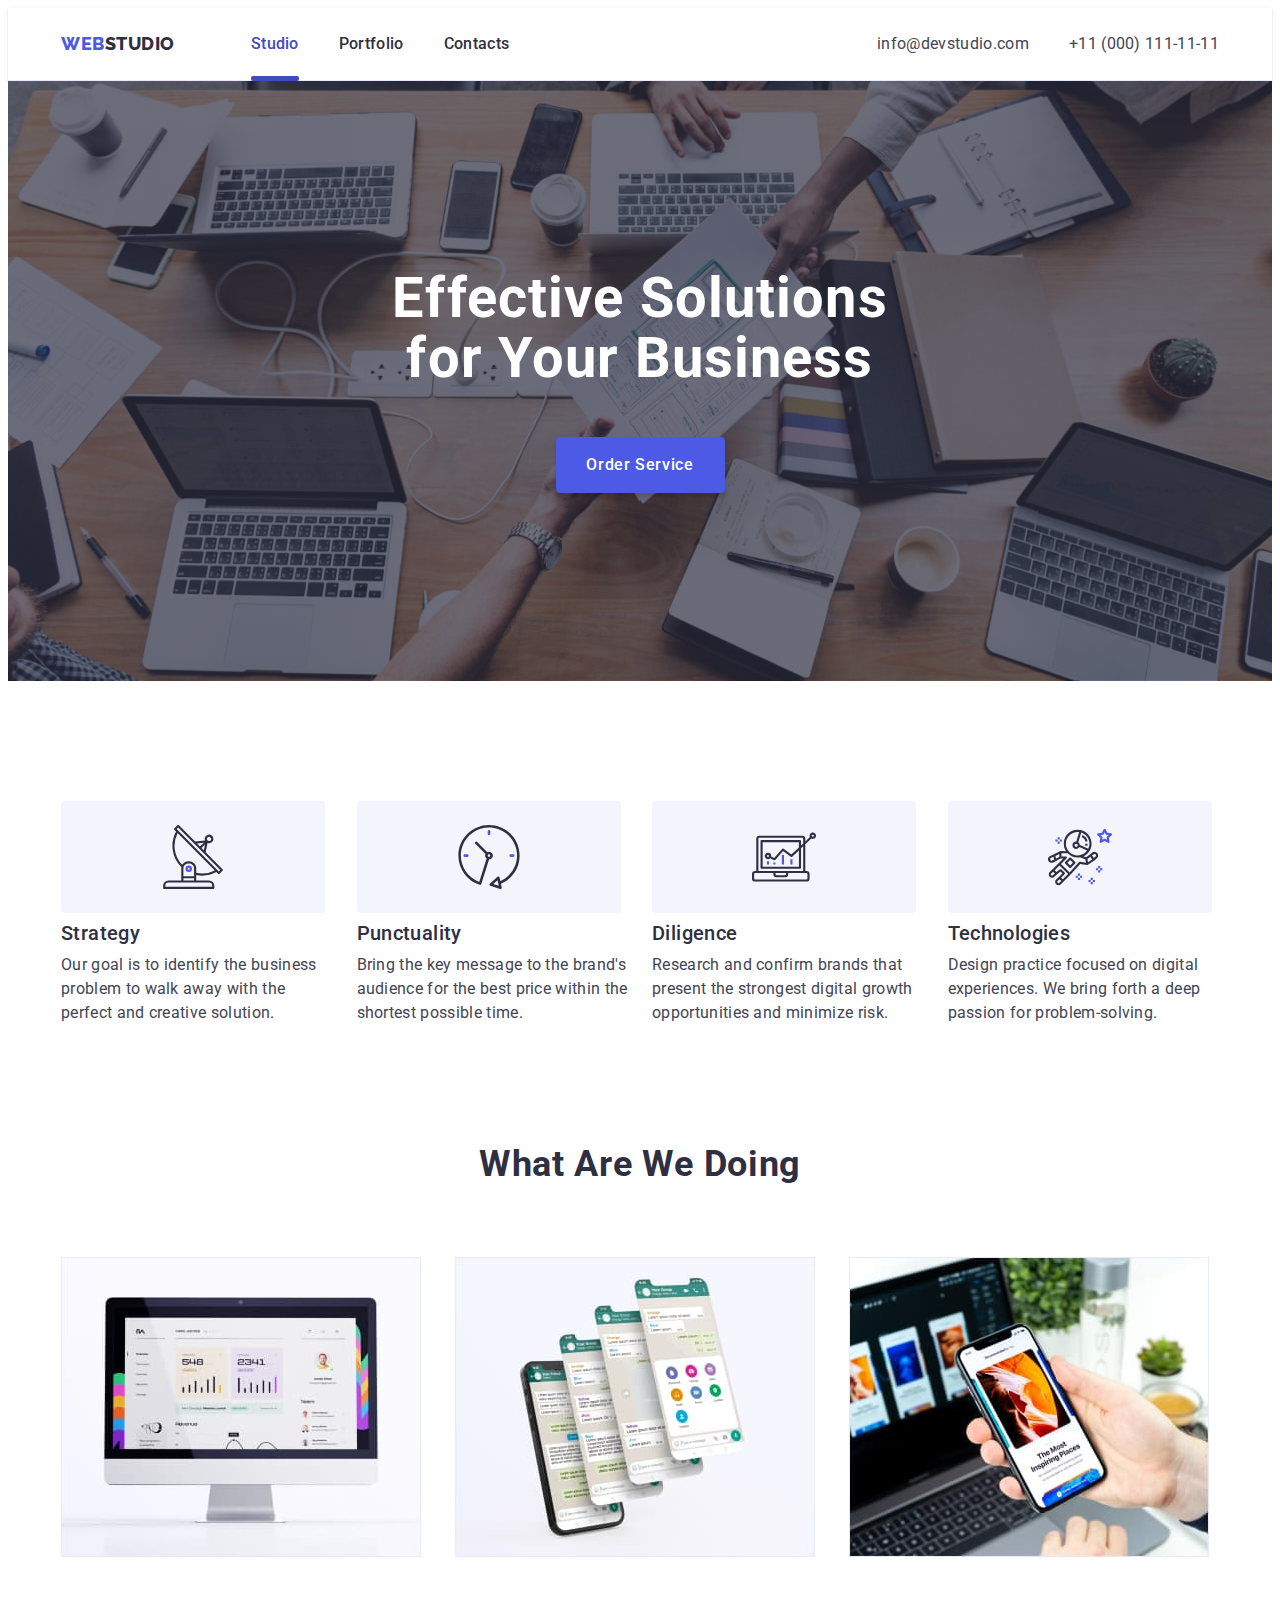
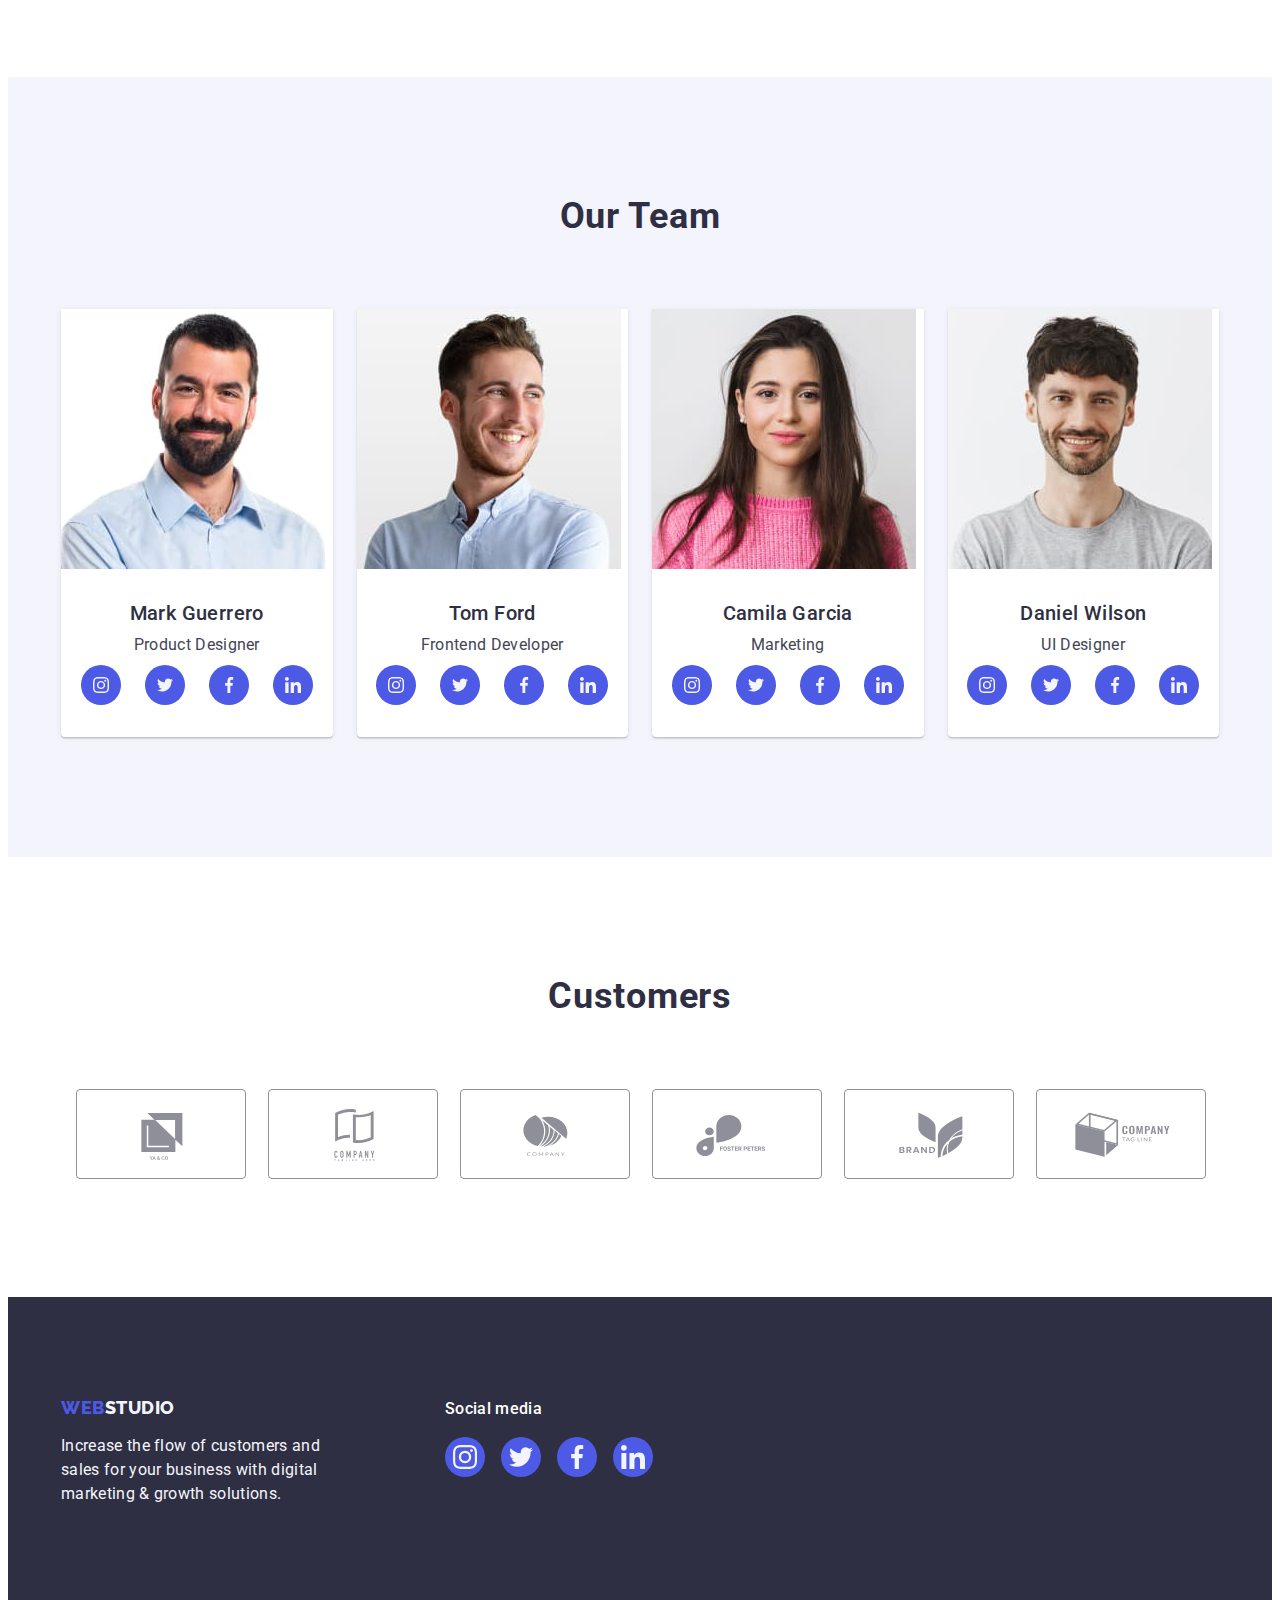
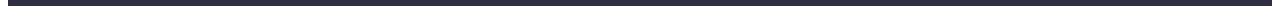
==== index.html @ 17bde612 "Initial commit" ====
<!DOCTYPE html>
<html lang="en">
  <head>
    <meta charset="UTF-8" />
    <meta http-equiv="X-UA-Compatible" content="IE=edge" />
    <meta name="viewport" content="width=device-width, initial-scale=1.0" />
    <title>WebStudio</title>
    <link rel="preconnect" href="https://fonts.googleapis.com" />
    <link rel="preconnect" href="https://fonts.gstatic.com" crossorigin />
    <link
      href="https://fonts.googleapis.com/css2?family=Raleway:wght@800&family=Roboto:wght@400;500;700;900&display=swap"
      rel="stylesheet"
    />
    <link
      rel="stylesheet"
      href="https://cdnjs.cloudflare.com/ajax/libs/modern-normalize/1.1.0/modern-normalize.min.css"
      integrity="sha512-wpPYUAdjBVSE4KJnH1VR1HeZfpl1ub8YT/NKx4PuQ5NmX2tKuGu6U/JRp5y+Y8XG2tV+wKQpNHVUX03MfMFn9Q=="
      crossorigin="anonymous"
      referrerpolicy="no-referrer"
    />
    <link rel="stylesheet" href="./css/styles.css" />
  </head>
  <body>
    <header>
      <div class="header-container container">
        <a class="logo link" href="./index.html"
          >Web<span class="part-header-logo">Studio</span></a
        >
        <nav class="header-navigation">
          <ul class="header-list list">
            <li class="header-item">
              <a class="header-link link current" href="./index.html">Studio</a>
            </li>
            <li class="header-item">
              <a class="header-link link" href="./portfolio.html">Portfolio</a>
            </li>
            <li class="header-item">
              <a class="header-link link" href="">Contacts</a>
            </li>
          </ul>
        </nav>
        <address class="address">
          <ul class="header-address-list list">
            <li class="header-address-item">
              <a
                class="header-address-link link"
                href="mailto:info@devstudio.com"
                >info@devstudio.com</a
              >
            </li>
            <li class="header-address-item">
              <a class="header-address-link link" href="tel:+110001111111"
                >+11 (000) 111-11-11</a
              >
            </li>
          </ul>
        </address>
      </div>
    </header>
    <main>
      <section class="hero">
        <div class="container">
          <h1 class="hero-title">Effective Solutions for Your Business</h1>
          <button class="hero-btn" data-modal-open type="button">
            Order Service
          </button>
        </div>
      </section>
      <section class="advantages">
        <!-- hidden h2 -->

        <h2 class="advantages visually-hidden">Our advantages</h2>
        <div class="container">
          <ul class="advantages-list list">
            <li class="advantages-item">
              <div class="advantages-logo">
                <svg class="team-soc-icon" width="64" height="64">
                  <use href="./images/icons.svg#icon-antenna"></use>
                </svg>
              </div>
              <h3 class="advantages-subtitle">Strategy</h3>
              <p class="advantages-text">
                Our goal is to identify the business problem to walk away with
                the perfect and creative solution.
              </p>
            </li>
            <li class="advantages-item">
              <div class="advantages-logo">
                <svg class="team-soc-icon" width="64" height="64">
                  <use href="./images/icons.svg#icon-clock"></use>
                </svg>
              </div>
              <h3 class="advantages-subtitle">Punctuality</h3>
              <p class="advantages-text">
                Bring the key message to the brand's audience for the best price
                within the shortest possible time.
              </p>
            </li>
            <li class="advantages-item">
              <div class="advantages-logo">
                <svg class="team-soc-icon" width="64" height="64">
                  <use href="./images/icons.svg#icon-diagram"></use>
                </svg>
              </div>
              <h3 class="advantages-subtitle">Diligence</h3>
              <p class="advantages-text">
                Research and confirm brands that present the strongest digital
                growth opportunities and minimize risk.
              </p>
            </li>
            <li class="advantages-item">
              <div class="advantages-logo">
                <svg class="team-soc-icon" width="64" height="64">
                  <use href="./images/icons.svg#icon-astronaut"></use>
                </svg>
              </div>
              <h3 class="advantages-subtitle">Technologies</h3>
              <p class="advantages-text">
                Design practice focused on digital experiences. We bring forth a
                deep passion for problem-solving.
              </p>
            </li>
          </ul>
        </div>
      </section>
      <section class="work">
        <div class="container">
          <h2 class="work-title">What are we doing</h2>
          <ul class="work-list list">
            <li class="work-item">
              <img
                src="./images/desctop.jpg"
                alt="Website layout"
                width="360"
                height="300"
              />
            </li>
            <li class="work-item">
              <img
                src="./images/app-phone.jpg"
                alt="Development of mobile app"
                width="360"
                height="300"
              />
            </li>
            <li class="work-item">
              <img
                src="./images/phone-in-hand.jpg"
                alt="Design"
                width="360"
                height="300"
              />
            </li>
          </ul>
        </div>
      </section>
      <section class="team">
        <div class="container">
          <h2 class="team-title">Our Team</h2>
          <ul class="team-list list">
            <li class="team-item">
              <img
                src="./images/mark-guerrero.jpg"
                alt="Picture Mark Guerrero"
                width="264"
                height="260"
              />
              <div class="team-card-item">
                <h3 class="team-subtitle">Mark Guerrero</h3>
                <p class="team-text">Product Designer</p>
                <ul class="team-soc-list list">
                  <li class="team-soc-item">
                    <a href="" class="team-soc-link link">
                      <svg class="team-soc-icon" width="16" height="16">
                        <use href="./images/icons.svg#icon-instagram"></use>
                      </svg>
                    </a>
                  </li>
                  <li class="team-soc-item">
                    <a href="" class="team-soc-link link">
                      <svg class="team-soc-icon" width="16" height="16">
                        <use href="./images/icons.svg#icon-twitter"></use>
                      </svg>
                    </a>
                  </li>
                  <li class="team-soc-item">
                    <a href="" class="team-soc-link link">
                      <svg class="team-soc-icon" width="16" height="16">
                        <use href="./images/icons.svg#icon-facebook"></use>
                      </svg>
                    </a>
                  </li>
                  <li class="team-soc-item">
                    <a href="" class="team-soc-link link">
                      <svg class="team-soc-icon" width="16" height="16">
                        <use href="./images/icons.svg#icon-linkedin"></use>
                      </svg>
                    </a>
                  </li>
                </ul>
              </div>
            </li>
            <li class="team-item">
              <img
                src="./images/tom-ford.jpg"
                alt="Picture Tom Ford"
                width="264"
                height="260"
              />
              <div class="team-card-item">
                <h3 class="team-subtitle">Tom Ford</h3>
                <p class="team-text">Frontend Developer</p>
                <ul class="team-soc-list list">
                  <li class="team-soc-item">
                    <a href="" class="team-soc-link link">
                      <svg class="team-soc-icon" width="16" height="16">
                        <use href="./images/icons.svg#icon-instagram"></use>
                      </svg>
                    </a>
                  </li>
                  <li class="team-soc-item">
                    <a href="" class="team-soc-link link">
                      <svg class="team-soc-icon" width="16" height="16">
                        <use href="./images/icons.svg#icon-twitter"></use>
                      </svg>
                    </a>
                  </li>
                  <li class="team-soc-item">
                    <a href="" class="team-soc-link link">
                      <svg class="team-soc-icon" width="16" height="16">
                        <use href="./images/icons.svg#icon-facebook"></use>
                      </svg>
                    </a>
                  </li>
                  <li class="team-soc-item">
                    <a href="" class="team-soc-link link">
                      <svg class="team-soc-icon" width="16" height="16">
                        <use href="./images/icons.svg#icon-linkedin"></use>
                      </svg>
                    </a>
                  </li>
                </ul>
              </div>
            </li>
            <li class="team-item">
              <img
                src="./images/camila-garcia.jpg"
                alt="Picture Camila Garcia"
                width="264"
                height="260"
              />
              <div class="team-card-item">
                <h3 class="team-subtitle">Camila Garcia</h3>
                <p class="team-text">Marketing</p>
                <ul class="team-soc-list list">
                  <li class="team-soc-item">
                    <a href="" class="team-soc-link link">
                      <svg class="team-soc-icon" width="16" height="16">
                        <use href="./images/icons.svg#icon-instagram"></use>
                      </svg>
                    </a>
                  </li>
                  <li class="team-soc-item">
                    <a href="" class="team-soc-link link">
                      <svg class="team-soc-icon" width="16" height="16">
                        <use href="./images/icons.svg#icon-twitter"></use>
                      </svg>
                    </a>
                  </li>
                  <li class="team-soc-item">
                    <a href="" class="team-soc-link link">
                      <svg class="team-soc-icon" width="16" height="16">
                        <use href="./images/icons.svg#icon-facebook"></use>
                      </svg>
                    </a>
                  </li>
                  <li class="team-soc-item">
                    <a href="" class="team-soc-link link">
                      <svg class="team-soc-icon" width="16" height="16">
                        <use href="./images/icons.svg#icon-linkedin"></use>
                      </svg>
                    </a>
                  </li>
                </ul>
              </div>
            </li>
            <li class="team-item">
              <img
                src="./images/daniel-wilson.jpg"
                alt="Picture Daniel Wilson"
                width="264"
                height="260"
              />
              <div class="team-card-item">
                <h3 class="team-subtitle">Daniel Wilson</h3>
                <p class="team-text">UI Designer</p>
                <ul class="team-soc-list list">
                  <li class="team-soc-item">
                    <a href="" class="team-soc-link link">
                      <svg class="team-soc-icon" width="16" height="16">
                        <use href="./images/icons.svg#icon-instagram"></use>
                      </svg>
                    </a>
                  </li>
                  <li class="team-soc-item">
                    <a href="" class="team-soc-link link">
                      <svg class="team-soc-icon" width="16" height="16">
                        <use href="./images/icons.svg#icon-twitter"></use>
                      </svg>
                    </a>
                  </li>
                  <li class="team-soc-item">
                    <a href="" class="team-soc-link link">
                      <svg class="team-soc-icon" width="16" height="16">
                        <use href="./images/icons.svg#icon-facebook"></use>
                      </svg>
                    </a>
                  </li>
                  <li class="team-soc-item">
                    <a href="" class="team-soc-link link">
                      <svg class="team-soc-icon" width="16" height="16">
                        <use href="./images/icons.svg#icon-linkedin"></use>
                      </svg>
                    </a>
                  </li>
                </ul>
              </div>
            </li>
          </ul>
        </div>
      </section>
      <section class="customers">
        <div class="container">
          <h2 class="customers-title">Customers</h2>
          <ul class="customers-list list">
            <li class="customers-item">
              <a class="customers-link link" href="">
                <svg class="customers-icon" width="104" height="56">
                  <use href="./images/icons.svg#icon-ya-co"></use>
                </svg>
              </a>
            </li>
            <li class="customers-item">
              <a class="customers-link link" href="">
                <svg class="customers-icon" width="104" height="56">
                  <use href="./images/icons.svg#icon-tagline-here"></use>
                </svg>
              </a>
            </li>
            <li class="customers-item">
              <a class="customers-link link" href="">
                <svg class="customers-icon" width="104" height="56">
                  <use href="./images/icons.svg#icon-company"></use>
                </svg>
              </a>
            </li>
            <li class="customers-item">
              <a class="customers-link link" href="">
                <svg class="customers-icon" width="104" height="56">
                  <use href="./images/icons.svg#icon-foster-peters"></use>
                </svg>
              </a>
            </li>
            <li class="customers-item">
              <a class="customers-link link" href="">
                <svg class="customers-icon" width="104" height="56">
                  <use href="./images/icons.svg#icon-brand"></use>
                </svg>
              </a>
            </li>
            <li class="customers-item">
              <a class="customers-link link" href="">
                <svg class="customers-icon" width="104" height="56">
                  <use href="./images/icons.svg#icon-tag-line"></use>
                </svg>
              </a>
            </li>
          </ul>
        </div>
      </section>
    </main>
    <footer class="footer">
      <div class="footer-container container">
        <div>
          <a class="logo link" href="./index.html"
            >Web<span class="part-footer-logo">Studio</span></a
          >
          <p class="footer-text">
            Increase the flow of customers and sales for your business with
            digital marketing & growth solutions.
          </p>
        </div>
        <div>
          <p class="footer-soc-text">Social media</p>
          <ul class="footer-soc-list list">
            <li class="footer-soc-item">
              <a class="footer-soc-link link" href="">
                <svg class="team-soc-icon" width="24" height="24">
                  <use href="./images/icons.svg#icon-instagram"></use>
                </svg>
              </a>
            </li>
            <li class="footer-soc-item">
              <a class="footer-soc-link link" href="">
                <svg class="team-soc-icon" width="24" height="24">
                  <use href="./images/icons.svg#icon-twitter"></use>
                </svg>
              </a>
            </li>
            <li class="footer-soc-item">
              <a class="footer-soc-link link" href="">
                <svg class="team-soc-icon" width="24" height="24">
                  <use href="./images/icons.svg#icon-facebook"></use>
                </svg>
              </a>
            </li>
            <li class="footer-soc-item">
              <a class="footer-soc-link link" href=""
                ><svg class="team-soc-icon" width="24" height="24">
                  <use href="./images/icons.svg#icon-linkedin"></use></svg
              ></a>
            </li>
          </ul>
        </div>
      </div>
    </footer>
    <div class="backdrop is-hidden" data-modal>
      <div class="modal">
        <button class="modal-close-btn" data-modal-close type="button">
          <svg class="modal-close-icon" width="8" height="8">
            <use href="./images/icons.svg#icon-close"></use>
          </svg>
        </button>
      </div>
    </div>
    <script src="./js/modal.js"></script>
  </body>
</html>
---- css/styles.css ----
:root {
  --primary-brand: #4d5ae5;
  --pressed-state: #404bbf;
  --dark: #2e2f42;
  --success: #31d0aa;
  --text: #434455;
  --subtle-text: #8e8f99;
  --accent: #e7e9fc;
  --light: #f4f4fd;
  --modal-overlay: #2e2f42;
  --hero-background: #2e2f42;
  --white-background: #ffffff;
  --modal-background: #fcfcfc;
  --bg-gradient: linear-gradient(rgba(46, 47, 66, 0.7), rgba(46, 47, 66, 0.7));
}

h1,
h2,
h3,
h4,
h5,
h6,
p {
  margin: 0;
}

body {
  font-family: "Roboto", sans-serif;
  color: var(--text);
  background-color: var(--white-background);
}

img {
  display: block;
}

header {
  border-style: solid;
  border-width: 0 0 1px 0;
  border-color: var(--accent);
  box-shadow: 0px 2px 1px rgba(46, 47, 66, 0.08),
    0px 1px 1px rgba(46, 47, 66, 0.16), 0px 1px 6px rgba(46, 47, 66, 0.08);
}

.container {
  max-width: 1158px;
  margin-left: auto;
  margin-right: auto;
  padding-left: 15px;
  padding-right: 15px;
}

.list {
  margin: 0;
  padding-left: 0;
  list-style: none;
}

.link {
  text-decoration: none;
}

.no-scroll {
  overflow: hidden;
}

.visually-hidden {
  position: absolute;
  top: -150%;
  z-index: -100;
  width: 0;
  height: 0;
  opacity: 0;
  visibility: hidden;
  user-select: none;
  pointer-events: none;
  cursor: none;
  margin: 0;
  padding: 0;
  overflow: hidden;
  border: none;
  outline: none;
  white-space: nowrap;
}

/** ------- HEADER------- **/

.header-container {
  display: flex;
  align-items: center;
  width: 100%;
}

.logo {
  display: flex;
  align-items: center;
  font-family: "Raleway", sans-serif;
  font-weight: 800;
  font-size: 18px;
  line-height: 1.17;
  letter-spacing: 0.03em;
  text-transform: uppercase;
  color: var(--primary-brand);
}

.part-header-logo {
  color: var(--dark);
}

.header-list {
  display: flex;
  margin-left: 76px;
  flex-direction: row;
  align-items: flex-start;
  gap: 40px;
}

.header-link {
  padding-top: 24px;
  padding-bottom: 24px;
  display: inline-block;
  font-weight: 500;
  font-size: 16px;
  line-height: 1.5;
  letter-spacing: 0.02em;
  color: var(--dark);
  transition: color 250ms cubic-bezier(0.4, 0, 0.2, 1);
}

.header-link:hover,
.header-link:focus {
  color: var(--pressed-state);
}

.current {
  position: relative;
  color: var(--pressed-state);
}

.current::after {
  content: "";
  position: absolute;
  left: 0;
  top: 68px;
  width: 100%;
  height: 5px;
  border-radius: 2px;
  background-color: var(--pressed-state);
}

.address {
  margin-left: auto;
  font-style: normal;
}

.header-address-list {
  display: flex;
  gap: 40px;
}

.header-address-link {
  font-size: 16px;
  line-height: 1.5;
  letter-spacing: 0.02em;
  color: var(--text);
  transition: color 250ms cubic-bezier(0.4, 0, 0.2, 1);
}

.header-address-link:hover,
.header-address-link:focus {
  color: var(--pressed-state);
}

/** ------- FOOTER------- **/

.footer {
  padding-top: 100px;
  padding-bottom: 100px;
  background-color: var(--hero-background);
}

.footer-container {
  display: flex;
  gap: 120px;
}

.part-footer-logo {
  color: var(--light);
}

.footer-text {
  max-width: 264px;
  margin-top: 16px;
  font-size: 16px;
  line-height: 1.5;
  letter-spacing: 0.02em;
  color: var(--light);
}

.footer-soc-text {
  margin-bottom: 16px;
  font-weight: 500;
  font-size: 16px;
  line-height: 1.5;
  letter-spacing: 0.02em;
  color: var(--white-background);
}

.footer-soc-list {
  display: flex;
  gap: 16px;
  justify-content: center;
}

.footer-soc-item {
  width: 40px;
  height: 40px;
}
.footer-soc-link {
  width: 100%;
  height: 100%;
  border-radius: 50%;
  display: flex;
  align-items: center;
  justify-content: center;
  background-color: var(--primary-brand);
  transition: background-color 250ms cubic-bezier(0.4, 0, 0.2, 1);
}

.footer-soc-link:hover,
.footer-soc-link:focus {
  background-color: var(--success);
}

/*? PAGE 1 ?*/
/** ------- HERO------- **/

.hero .container {
  display: flex;
  flex-direction: column;
  align-items: center;
}

.hero {
  max-width: 1440px;
  max-height: 600px;
  margin: 0 auto;
  background-color: var(--hero-background);
  padding-top: 188px;
  padding-bottom: 188px;
  background-image: var(--bg-gradient), url(../images/hero-bg.jpg);
  background-repeat: no-repeat;
  background-position: center;
  background-size: cover;
}

.hero-title {
  max-width: 496px;
  font-size: 56px;
  line-height: 1.07;
  text-align: center;
  letter-spacing: 0.02em;
  color: var(--white-background);
}

.hero-btn {
  margin-top: 48px;
  width: 169px;
  height: 56px;
  left: 20px;
  top: 88px;
  font-family: "Roboto", sans-serif;
  font-weight: 500;
  font-size: 16px;
  line-height: 1.5;
  align-items: center;
  letter-spacing: 0.04em;
  cursor: pointer;
  color: var(--white-background);
  background-color: var(--primary-brand);
  box-shadow: 0px 4px 4px rgba(0, 0, 0, 0.15);
  border-radius: 4px;
  border: 1px solid var(--primary-brand);
  transition: background-color 250ms cubic-bezier(0.4, 0, 0.2, 1),
    border-color 250ms cubic-bezier(0.4, 0, 0.2, 1);
}

.hero-btn:hover,
.hero-btn:focus {
  background-color: var(--pressed-state);
  border-color: var(--pressed-state);
}

/** ------- ADVANTAGES------- **/

.advantages {
  padding-top: 120px;
  padding-bottom: 120px;
}

.advantages-list {
  display: flex;
  gap: 24px;
  justify-content: center;
}

.advantages-item {
  width: calc((100% - 72px) / 4);
}

.advantages-logo {
  width: 264px;
  height: 112px;
  border-radius: 4px;
  margin-bottom: 8px;
  display: flex;
  align-items: center;
  justify-content: center;
  background-color: var(--light);
}

.advantages-subtitle {
  margin-bottom: 8px;
  font-weight: 500;
  font-size: 20px;
  line-height: 1.2;
  letter-spacing: 0.02em;
  color: var(--dark);
}

.advantages-text {
  font-size: 16px;
  line-height: 1.5;
  letter-spacing: 0.02em;
}

/** ------- WORK------- **/

.work {
  padding-bottom: 120px;
}

.work-list {
  display: flex;
  gap: 24px;
  justify-content: center;
}

.work-item {
  width: calc((100% - 48px) / 3);
}

.work-title {
  margin-bottom: 72px;
  text-align: center;
  font-size: 36px;
  line-height: 1.11;
  letter-spacing: 0.02em;
  text-transform: capitalize;
  color: var(--dark);
}

/** ------- TEAM------- **/

.team {
  padding-top: 120px;
  padding-bottom: 120px;
  background-color: var(--light);
}

.team-list {
  display: flex;
  gap: 24px;
  justify-content: center;
}

.team-item {
  box-shadow: 0px 1px 6px rgba(46, 47, 66, 0.08),
    0px 1px 1px rgba(46, 47, 66, 0.16), 0px 2px 1px rgba(46, 47, 66, 0.08);
  border-radius: 0px 0px 4px 4px;
  background-color: var(--white-background);
  width: calc((100% - 72px) / 4);
}

.team-card-item {
  padding-top: 32px;
  padding-bottom: 32px;
}

.team-title {
  margin-bottom: 72px;
  text-align: center;
  font-size: 36px;
  line-height: 1.11;
  letter-spacing: 0.02em;
  text-transform: capitalize;
  color: var(--dark);
}

.team-subtitle {
  text-align: center;
  font-weight: 500;
  font-size: 20px;
  line-height: 1.2;
  letter-spacing: 0.02em;
  color: var(--dark);
}
.team-text {
  margin-top: 8px;
  text-align: center;
  font-size: 16px;
  line-height: 1.5;
  letter-spacing: 0.02em;
  margin-bottom: 8px;
}

.team-soc-list {
  display: flex;
  justify-content: center;
  gap: 24px;
}

.team-soc-item {
  width: 40px;
  height: 40px;
}
.team-soc-link {
  width: 100%;
  height: 100%;
  display: flex;
  align-items: center;
  justify-content: center;
  border-radius: 50%;
  background-color: var(--primary-brand);
  transition: background-color 250ms cubic-bezier(0.4, 0, 0.2, 1);
}

.team-soc-link:hover,
.team-soc-link:focus {
  background-color: var(--pressed-state);
}

.team-soc-icon {
  fill: var(--light);
}

/** ------- CUSTOMERS------- **/

.customers {
  padding-top: 120px;
  padding-bottom: 120px;
}
.customers-title {
  margin-bottom: 72px;
  text-align: center;
  font-size: 36px;
  line-height: 1.11;
  letter-spacing: 0.02em;
  text-transform: capitalize;
  color: var(--dark);
}
.customers-list {
  display: flex;
  justify-content: center;
  gap: 24px;
}
.customers-item {
  width: 168px;
  height: 88px;
}
.customers-link {
  width: 100%;
  height: 100%;
  display: flex;
  align-items: center;
  justify-content: center;
  border: 1px solid var(--subtle-text);
  border-radius: 4px;
  transition: border-color 250ms cubic-bezier(0.4, 0, 0.2, 1);
}
.customers-icon {
  fill: var(--subtle-text);
  transition: fill 250ms cubic-bezier(0.4, 0, 0.2, 1);
}

.customers-link:hover,
.customers-link:focus {
  border-color: var(--pressed-state);
}

.customers-link:hover > .customers-icon,
.customers-link:focus > .customers-icon {
  fill: var(--pressed-state);
}

/*? PAGE 2 ?*/
/** ------- PORTFOLIO------- **/

.portfolio {
  padding-top: 96px;
  padding-bottom: 120px;
}

.main-btn {
  display: flex;
  padding: 12px 24px;
  height: 48px;
  background: var(--light);
  border: 1px solid var(--accent);
  border-radius: 4px;
  cursor: pointer;
  font-family: "Roboto", sans-serif;
  font-weight: 500;
  font-size: 16px;
  line-height: 1.5;
  letter-spacing: 0.04em;
  color: var(--primary-brand);
  transition: background-color 250ms cubic-bezier(0.4, 0, 0.2, 1),
    box-shadow 250ms cubic-bezier(0.4, 0, 0.2, 1),
    color 250ms cubic-bezier(0.4, 0, 0.2, 1),
    border-color 250ms cubic-bezier(0.4, 0, 0.2, 1);
}

.main-btn:hover,
.main-btn:focus {
  background-color: var(--pressed-state);
  box-shadow: 0px 3px 1px rgba(0, 0, 0, 0.1), 0px 2px 1px rgba(0, 0, 0, 0.08),
    0px 2px 2px rgba(0, 0, 0, 0.12);
  color: var(--white-background);
  border-color: var(--pressed-state);
}

.main-list {
  display: flex;
  gap: 24px;
  justify-content: center;
  margin-bottom: 72px;
}

.portfolio-title {
  font-weight: 500;
  font-size: 20px;
  line-height: 1.2;
  letter-spacing: 0.02em;
  color: var(--dark);
}

.portfolio-list {
  display: flex;
  flex-wrap: wrap;
  justify-content: center;
  gap: 48px 24px;
}

.portfolio-link {
  display: block;
  transition: box-shadow 250ms cubic-bezier(0.4, 0, 0.2, 1);
}

.portfolio-link:hover,
.portfolio-link:focus {
  box-shadow: 0px 1px 6px rgba(46, 47, 66, 0.08),
    0px 1px 1px rgba(46, 47, 66, 0.16), 0px 2px 1px rgba(46, 47, 66, 0.08);
}

.portfolio-link:hover .portfolio-cover-text,
.portfolio-link:focus .portfolio-cover-text {
  transform: translateY(0);
}

.portfolio-border {
  border-width: 0 1px 1px 1px;
  border-style: solid;
  border-color: var(--accent);
  padding: 32px 0 32px 16px;
}

.portfolio-cover-wrap {
  position: relative;
  overflow: hidden;
}

.portfolio-cover-text {
  position: absolute;
  top: 0;
  font-size: 16px;
  line-height: 1.5;
  letter-spacing: 0.02em;
  color: var(--light);
  background-color: var(--primary-brand);
  padding: 40px 32px;
  height: 100%;
  transform: translateY(100%);
  transition: transform 250ms cubic-bezier(0.4, 0, 0.2, 1);
}

.portfolio-title {
  margin-bottom: 8px;
}

.portfolio-text {
  font-size: 16px;
  line-height: 1.5;
  letter-spacing: 0.02em;
  color: var(--text);
}

/** ------- MODAL------- **/

.backdrop {
  position: fixed;
  top: 0;
  width: 100%;
  height: 100%;
  background-color: rgba(46, 47, 66, 0.4);
  transition: opacity 250ms cubic-bezier(0.4, 0, 0.2, 1),
    visibility 250ms cubic-bezier(0.4, 0, 0.2, 1);
}

.modal {
  position: absolute;
  top: 50%;
  left: 50%;
  transform: translate(-50%, -50%) scale(1);
  padding: 24px;
  width: 408px;
  min-height: 576px;
  border-radius: 4px;
  background-color: var(--modal-background);
  transition: transform 250ms cubic-bezier(0.4, 0, 0.2, 1);
}

.backdrop.is-hidden .modal {
  transform: translate(-50%, -50%) scale(0);
}

.modal-close-btn {
  margin-left: auto;
  width: 24px;
  height: 24px;
  display: flex;
  align-items: center;
  justify-content: center;
  cursor: pointer;
  border: 1px solid rgba(0, 0, 0, 0.1);
  border-radius: 50%;
  background-color: var(--accent);
  transition: background-color 250ms cubic-bezier(0.4, 0, 0.2, 1),
    filter 250ms cubic-bezier(0.4, 0, 0.2, 1);
}

.modal-close-btn:hover,
.modal-close-btn:focus {
  background-color: var(--pressed-state);
  filter: drop-shadow(0px 4px 4px rgba(0, 0, 0, 0.25));
}

.modal-close-icon {
  fill: var(--dark);
  transition: fill 250ms cubic-bezier(0.4, 0, 0.2, 1);
}

.modal-close-btn:hover > .modal-close-icon,
.modal-close-btn:focus > .modal-close-icon {
  fill: var(--white-background);
}

.is-hidden {
  opacity: 0;
  visibility: hidden;
  pointer-events: none;
}
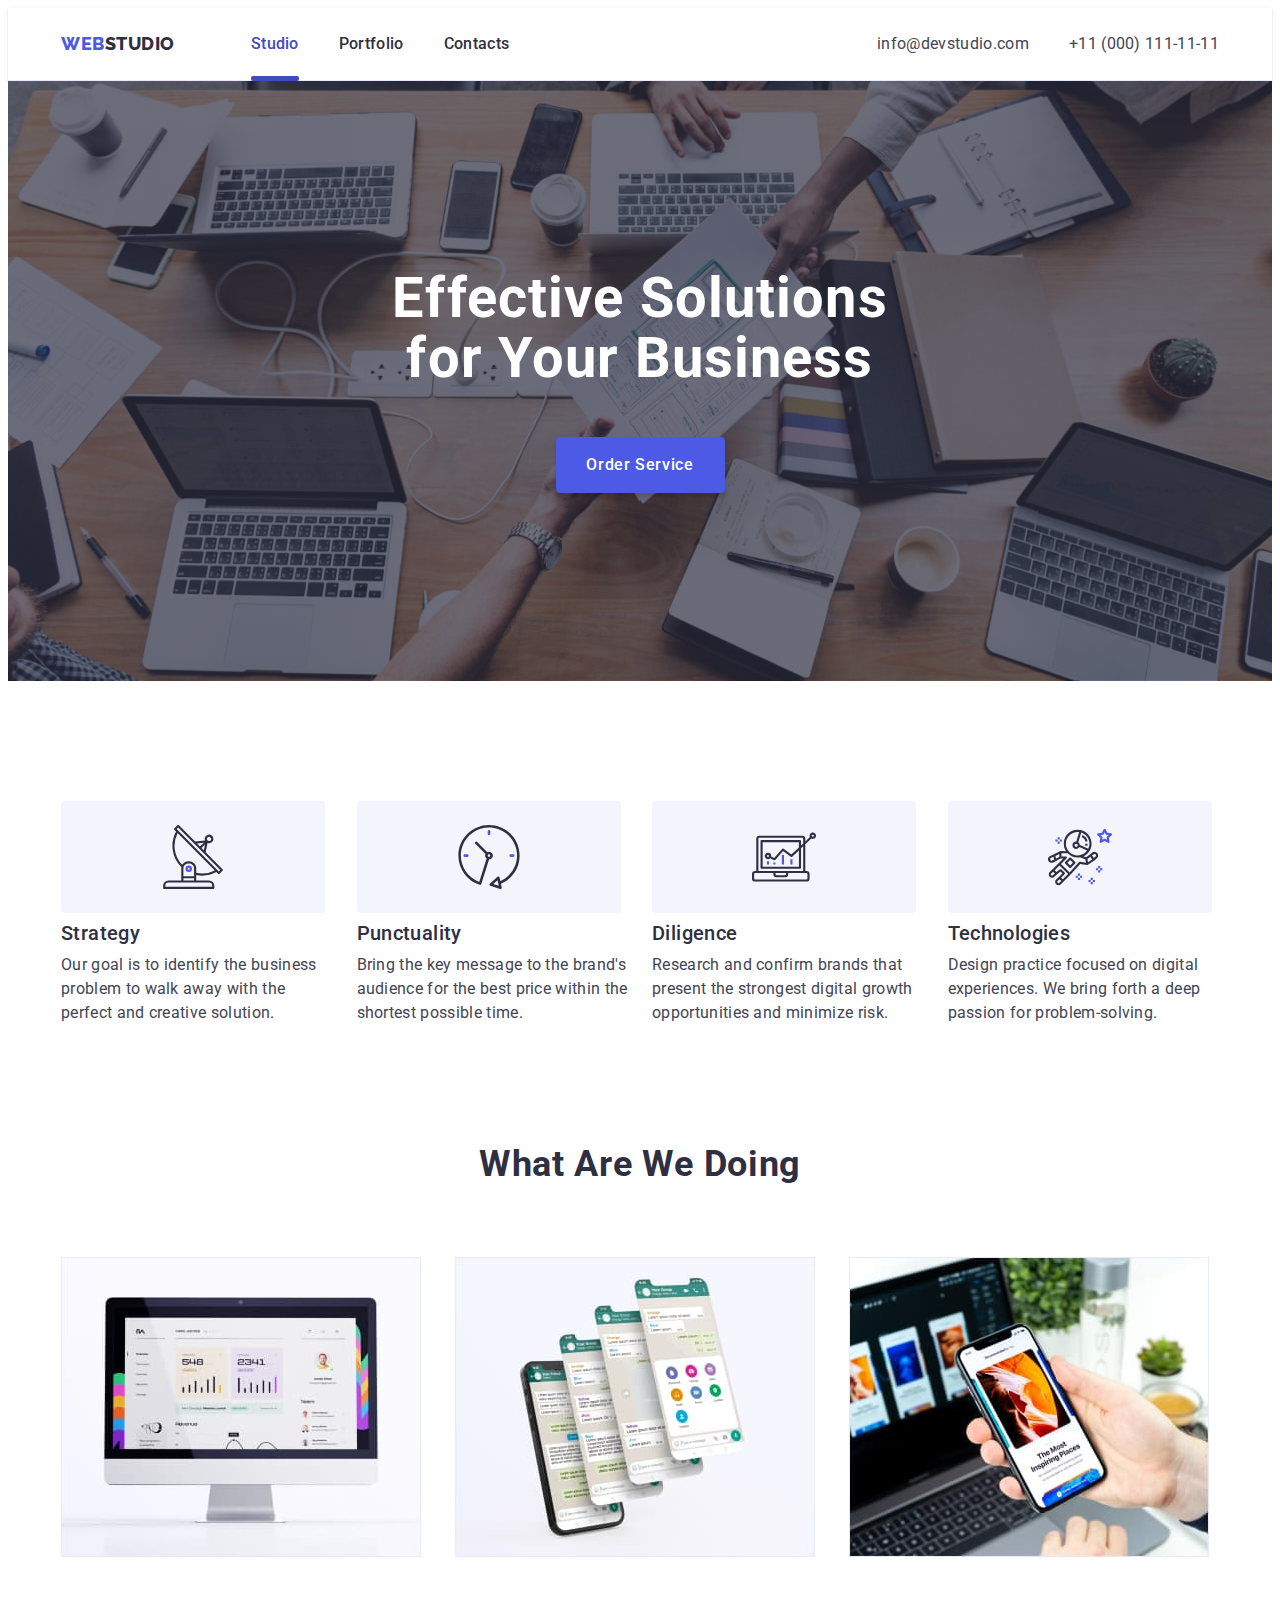
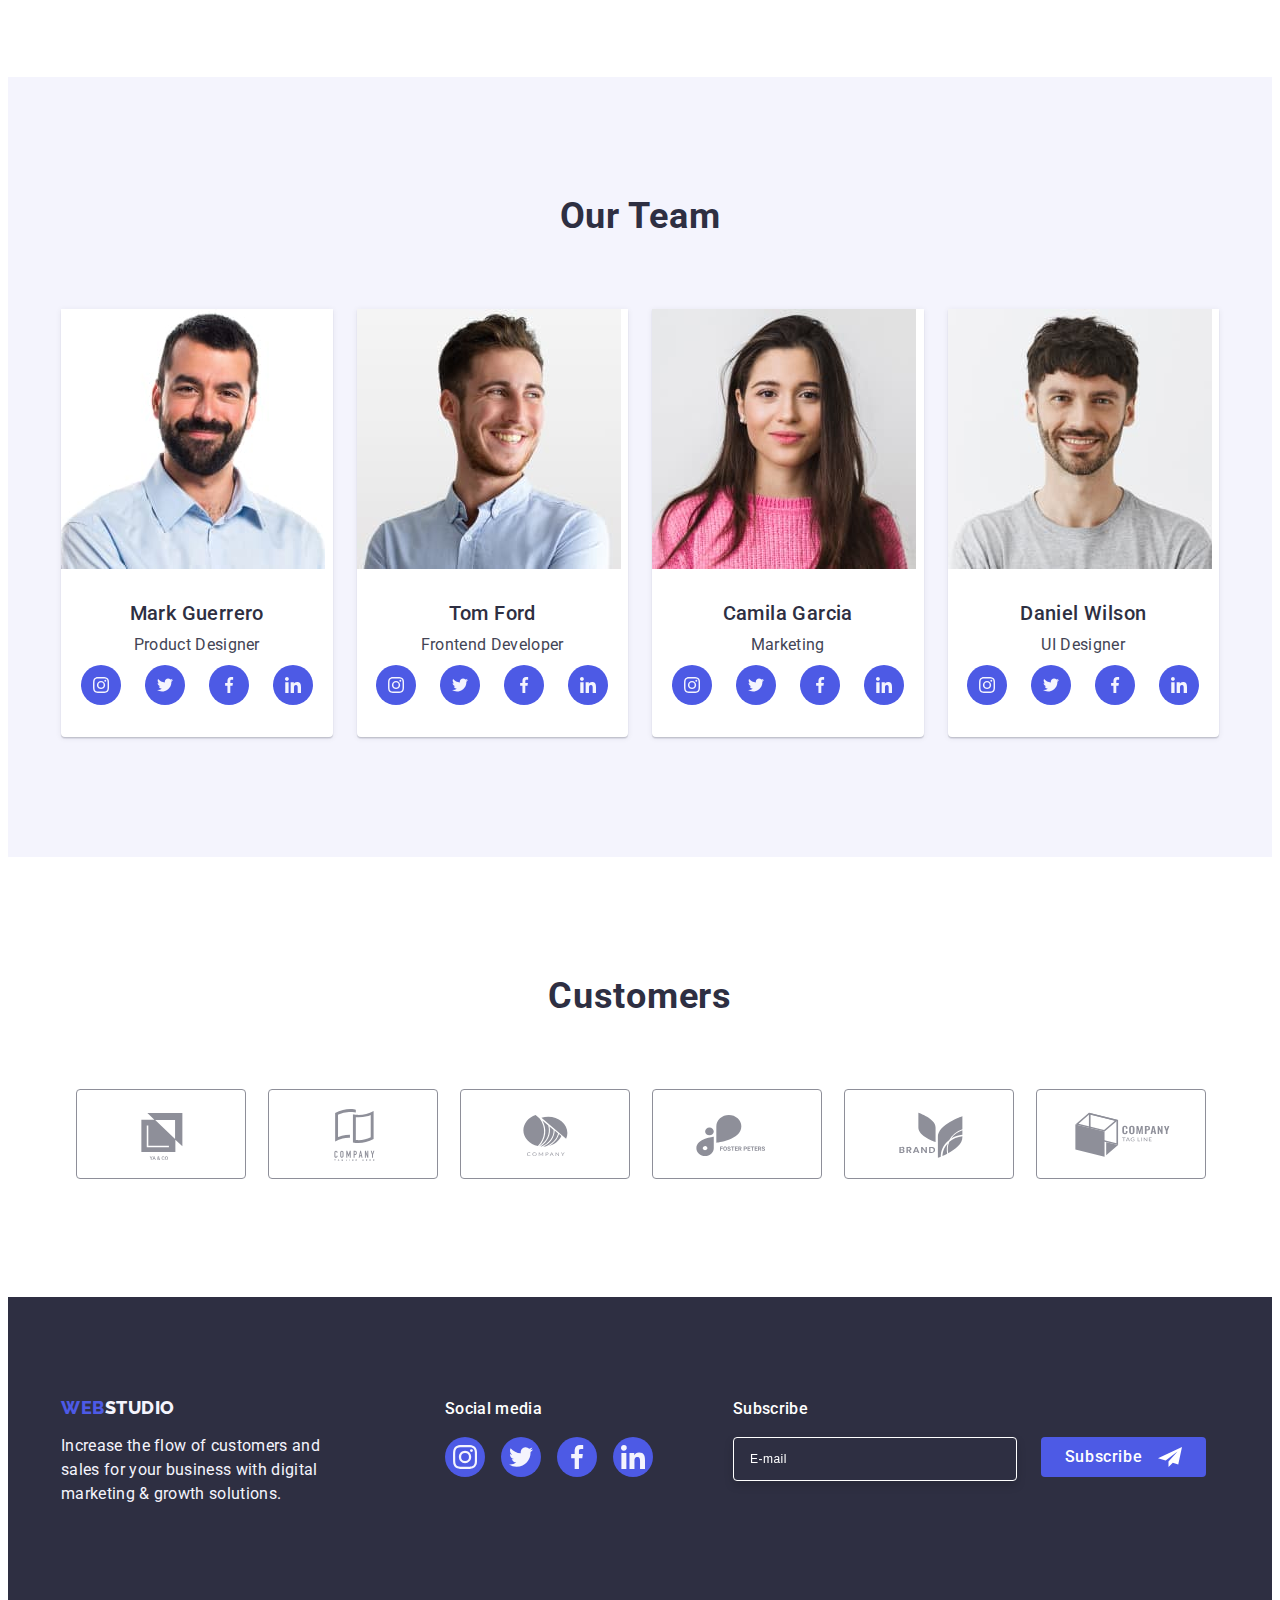
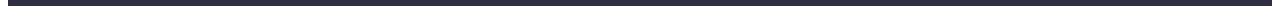
==== commit 7a2bdce1: "add footer form" ====
--- a/index.html
+++ b/index.html
@@ -422,6 +422,27 @@
             </li>
           </ul>
         </div>
+        <form class="footer-form">
+          <label class="footer-form-label" for="subscribe">Subscribe</label>
+          <div class="footer-form-wrap">
+            <input
+              class="footer-form-input"
+              type="email"
+              name="subscribe"
+              id="subscribe"
+              placeholder="E-mail"
+              required
+            />
+            <button class="footer-form-btn" type="submit">
+              Subscribe
+              <span>
+                <svg class="footer-form-icon" width="24" height="24">
+                  <use href="./images/icons.svg#icon-send"></use>
+                </svg>
+              </span>
+            </button>
+          </div>
+        </form>
       </div>
     </footer>
     <div class="backdrop is-hidden" data-modal>
@@ -431,6 +452,83 @@
             <use href="./images/icons.svg#icon-close"></use>
           </svg>
         </button>
+        <p class="modal-title">Leave your contacts and we will call you back</p>
+        <form class="modal-form">
+          <div class="modal-field">
+            <label class="modal-label" for="user-name">Name</label>
+            <div class="input-wrap">
+              <input
+                type="text"
+                name="user-name"
+                id="user-name"
+                class="modal-input"
+                required
+              />
+              <svg class="modal-input-icon" width="18" height="18">
+                <use href="./images/icons.svg#icon-person"></use>
+              </svg>
+            </div>
+          </div>
+          <div class="modal-field">
+            <label class="modal-label" for="user-tel">Phone</label>
+            <div class="input-wrap">
+              <input
+                type="tel"
+                name="user-tel"
+                id="user-tel"
+                class="modal-input"
+                required
+              />
+              <svg class="modal-input-icon" width="18" height="24">
+                <use href="./images/icons.svg#icon-phone"></use>
+              </svg>
+            </div>
+          </div>
+          <div class="modal-field">
+            <label class="modal-label" for="user-email">Email</label>
+            <div class="input-wrap">
+              <input
+                type="email"
+                name="user-email"
+                id="user-email"
+                class="modal-input"
+              />
+              <svg class="modal-input-icon" width="18" height="24">
+                <use href="./images/icons.svg#icon-email"></use>
+              </svg>
+            </div>
+          </div>
+          <div class="modal-field">
+            <label class="modal-label" for="user-text">Comment</label>
+            <textarea
+              class="modal-textarea"
+              name="user-text"
+              id="user-text"
+              placeholder="Text input"
+            ></textarea>
+          </div>
+          <div class="modal-field">
+            <input
+              class="modal-checkbox-input visually-hidden-check"
+              type="checkbox"
+              name="privacy"
+              id="privacy"
+              value="true"
+            />
+            <label class="modal-checkbox-label" for="privacy"
+              ><span>
+                <svg class="check-icon" width="10" height="8">
+                  <use href="./images/icons.svg#icon-check"></use>
+                </svg>
+              </span>
+              I accept the terms and conditions of the
+              <a class="modal-link" href="">Privacy Policy</a></label
+            >
+          </div>
+          <div class="modal-container">
+            <button class="modal-input-btn" type="submit">Send</button>
+          </div>
+        </form>
       </div>
     </div>
     <script src="./js/modal.js"></script>
--- a/css/styles.css
+++ b/css/styles.css
@@ -83,6 +83,25 @@
   white-space: nowrap;
 }
 
+.visually-hidden-check {
+  position: absolute;
+  top: -150%;
+  z-index: -100;
+  width: 0;
+  height: 0;
+  opacity: 0;
+  /* visibility: hidden; */
+  user-select: none;
+  pointer-events: none;
+  cursor: none;
+  margin: 0;
+  padding: 0;
+  overflow: hidden;
+  border: none;
+  outline: none;
+  white-space: nowrap;
+}
+
 /** ------- HEADER------- **/
 
 .header-container {
@@ -230,6 +249,75 @@
 .footer-soc-link:hover,
 .footer-soc-link:focus {
   background-color: var(--success);
+}
+
+.footer-form {
+  margin-left: -40px;
+}
+.footer-form-label {
+  display: block;
+  margin-bottom: 16px;
+  font-weight: 500;
+  font-size: 16px;
+  line-height: 1.5;
+  letter-spacing: 0.02em;
+  color: var(--white-background);
+}
+.footer-form-wrap {
+  display: flex;
+  gap: 24px;
+}
+.footer-form-input {
+  width: 264px;
+  height: 40px;
+  padding-left: 16px;
+  border-radius: 4px;
+  outline: transparent;
+  color: var(--white-background);
+  background-color: var(--modal-overlay);
+  border: 1px solid var(--white-background);
+  filter: drop-shadow(0px 4px 4px rgba(0, 0, 0, 0.15));
+  transition: border-color 250ms cubic-bezier(0.4, 0, 0.2, 1);
+}
+
+.footer-form-input:focus {
+  border-color: var(--primary-brand);
+}
+
+.footer-form-input::placeholder {
+  font-size: 12px;
+  line-height: 2;
+  letter-spacing: 0.04em;
+  color: var(--white-background);
+}
+
+.footer-form-btn {
+  display: flex;
+  justify-content: center;
+  padding: 8px;
+  gap: 16px;
+  width: 165px;
+  height: 40px;
+  cursor: pointer;
+  border-radius: 4px;
+  background-color: var(--primary-brand);
+  border: none;
+  font-family: "Roboto", sans-serif;
+  font-weight: 500;
+  font-size: 16px;
+  line-height: 1.5;
+  letter-spacing: 0.04em;
+  color: var(--white-background);
+  transition: background-color 250ms cubic-bezier(0.4, 0, 0.2, 1);
+}
+
+.footer-form-btn:hover,
+.footer-form-btn:focus {
+  background-color: var(--pressed-state);
+}
+
+.footer-form-icon {
+  fill: var(--white-background);
 }
 
 /*? PAGE 1 ?*/
@@ -636,6 +724,7 @@
 
 .modal-close-btn {
   margin-left: auto;
+  margin-bottom: 24px;
   width: 24px;
   height: 24px;
   display: flex;
@@ -670,3 +759,166 @@
   visibility: hidden;
   pointer-events: none;
 }
+
+.modal-title {
+  margin-bottom: 16px;
+  font-weight: 500;
+  font-size: 16px;
+  line-height: 1.5;
+  text-align: center;
+  letter-spacing: 0.02em;
+  color: var(--dark);
+}
+
+.modal-field {
+  margin-bottom: 8px;
+}
+
+.modal-input {
+  width: 100%;
+  height: 40px;
+  font-size: 16px;
+  line-height: 1.5;
+  letter-spacing: 0.02em;
+  color: var(--dark);
+  outline: transparent;
+  padding-left: 38px;
+  border: 1px solid rgba(46, 47, 66, 0.4);
+  border-radius: 4px;
+  transition: border-color 250ms cubic-bezier(0.4, 0, 0.2, 1);
+}
+
+.modal-input:focus {
+  border-color: var(--primary-brand);
+}
+
+/* .modal-input:not(:focus):not(:placeholder-shown):valid {
+  background-color: #31d0ab75;
+}
+
+.modal-input:not(:focus):not(:placeholder-shown):invalid {
+  background-color: rgba(231, 43, 18, 0.479);
+} */
+
+.modal-label {
+  display: block;
+  font-size: 12px;
+  line-height: 1.7;
+  letter-spacing: 0.01em;
+  color: var(--subtle-text);
+}
+
+.input-wrap {
+  position: relative;
+}
+
+.modal-input-icon {
+  position: absolute;
+  fill: var(--dark);
+  left: 16px;
+  top: 50%;
+  transform: translateY(-50%);
+  transition: fill 250ms cubic-bezier(0.4, 0, 0.2, 1);
+}
+
+.modal-input:focus + .modal-input-icon {
+  fill: var(--primary-brand);
+}
+
+.modal-textarea {
+  padding: 8px 16px;
+  width: 100%;
+  height: 120px;
+  font-size: 12px;
+  line-height: 1.17;
+  letter-spacing: 0.04em;
+  outline: transparent;
+  resize: none;
+  color: var(--dark);
+  border: 1px solid rgba(46, 47, 66, 0.4);
+  border-radius: 4px;
+  transition: border-color 250ms cubic-bezier(0.4, 0, 0.2, 1);
+}
+
+.modal-textarea:focus {
+  border-color: var(--primary-brand);
+}
+
+.modal-textarea::placeholder {
+  line-height: 1.17;
+  letter-spacing: 0.04em;
+  color: rgba(46, 47, 66, 0.4);
+}
+
+.modal-container {
+  display: flex;
+  justify-content: center;
+  margin-top: 24px;
+}
+
+.modal-input-btn {
+  width: 169px;
+  height: 56px;
+  font-family: "Roboto", sans-serif;
+  font-weight: 500;
+  font-size: 16px;
+  line-height: 1.5;
+  align-items: center;
+  letter-spacing: 0.04em;
+  cursor: pointer;
+  color: var(--white-background);
+  background-color: var(--primary-brand);
+  box-shadow: 0px 4px 4px rgba(0, 0, 0, 0.15);
+  border-radius: 4px;
+  border: 1px solid var(--primary-brand);
+  transition: background-color 250ms cubic-bezier(0.4, 0, 0.2, 1),
+    border-color 250ms cubic-bezier(0.4, 0, 0.2, 1);
+}
+
+.modal-input-btn:hover,
+.modal-input-btn:focus {
+  background-color: var(--pressed-state);
+  border-color: var(--pressed-state);
+}
+
+.modal-link {
+  margin-left: 4px;
+  letter-spacing: 0.04em;
+  color: var(--primary-brand);
+}
+
+.modal-checkbox-label {
+  display: flex;
+  font-size: 12px;
+  line-height: 1.7;
+  letter-spacing: 0.04em;
+  color: var(--subtle-text);
+}
+
+.modal-checkbox-label span {
+  margin-right: 8px;
+  display: flex;
+  align-items: center;
+  justify-content: center;
+  width: 16px;
+  height: 16px;
+  margin-top: 2px;
+  border: 1px solid rgba(46, 47, 66, 0.4);
+  border-radius: 2px;
+  fill: transparent;
+  cursor: pointer;
+  transition: background-color 250ms cubic-bezier(0.4, 0, 0.2, 1),
+    fill 250ms cubic-bezier(0.4, 0, 0.2, 1),
+    border-color 250ms cubic-bezier(0.4, 0, 0.2, 1);
+}
+
+.modal-checkbox-input:checked + .modal-checkbox-label span {
+  background-color: var(--pressed-state);
+  border-color: var(--pressed-state);
+  fill: var(--light);
+}
+
+.modal-checkbox-input:focus + .modal-checkbox-label span,
+.modal-checkbox-input:hover + .modal-checkbox-label span {
+  border-color: var(--pressed-state);
+}
